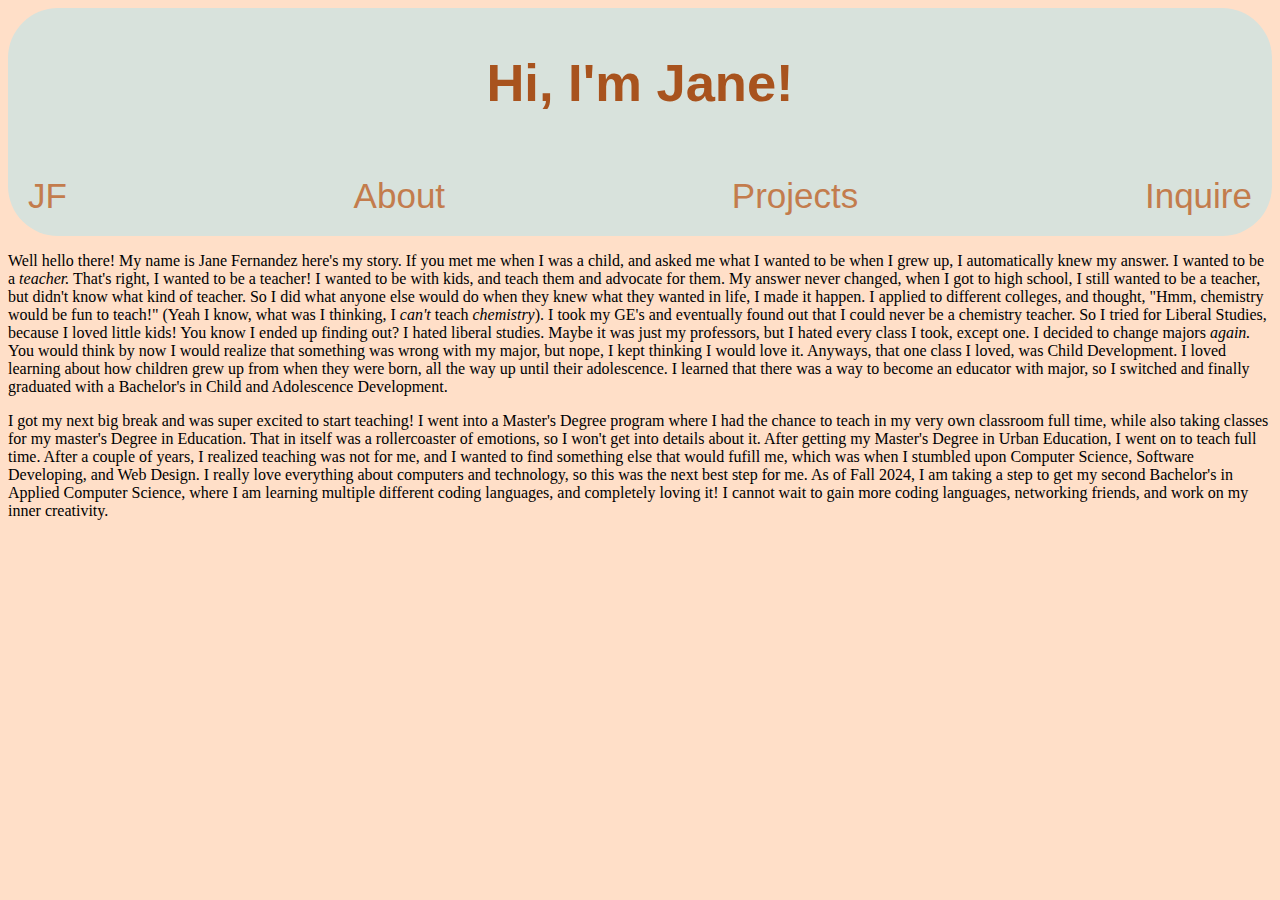
==== about_me.html @ 52a67664 "first commit" ====
<!DOCTYPE html>
<html lang="en">
<head>
    <meta charset="UTF-8">
    <meta name="viewport" content="width=device-width, initial-scale=1.0">
    <link rel="stylesheet" href="styles.css">
   
</head>
<body>

    <header class="header">
        <h2>Hi, I'm Jane!</h2>
    
        <nav class = "main-nav">
            <a class = "nav-home" href = "/"> JF </a>
            <a class = "nav-about" href = "/about_me.html"> About </a>
            <a class = "nav-projects" href = "/my_projects.html"> Projects </a>
            <a class = "nav-contact" href = "/contact.html"> Inquire </a>

        </nav>
        
    </header>

    <section class = "intro-paragraph">
        <p> Well hello there! My name is Jane Fernandez here's my story.
            If you met me when I was a child, and asked me what I wanted to be when I grew up, 
            I automatically knew my answer. I wanted to be a <em>teacher.</em> That's right,
            I wanted to be a teacher! I wanted to be with kids, and teach them and advocate for them. 
            My answer never changed, when I got to high school, I still wanted to be a teacher, but didn't know 
            what kind of teacher. So I did what anyone else would do when they knew what they wanted in life, I made it happen. 
            I applied to different colleges, and thought, "Hmm, chemistry would be fun to teach!" 
            (Yeah I know, what was I thinking, I <em>can't</em> teach <em>chemistry</em>). I took my GE's and eventually found out
            that I could never be a chemistry teacher. So I tried for Liberal Studies, because I loved little kids! You know 
            I ended up finding out? I hated liberal studies. Maybe it was just my professors, but I hated every class I took, except one.
            I decided to change majors <em>again.</em> You would think by now I would realize that something was wrong
            with my major, but nope, I kept thinking I would love it. Anyways, that one class I loved, was Child Development. I loved 
            learning about how children grew up from when they were born, all the way up until their adolescence. I learned that there was a 
            way to become an educator with major, so I switched and finally graduated with a Bachelor's in Child and Adolescence Development. 
        </p>
        <p>
            I got my next big break and was super excited to start teaching! I went into a Master's Degree program where 
            I had the chance to teach in my very own classroom full time, while also taking classes for my master's Degree in Education. That in
            itself was a rollercoaster of emotions, so I won't get into details about it. After getting my Master's Degree in Urban Education, 
            I went on to teach full time. After a couple of years, I realized teaching was not for me, and I wanted to find something else that 
            would fufill me, which was when I stumbled upon Computer Science, Software Developing, and Web Design. I really love everything about
            computers and technology, so this was the next best step for me. As of Fall 2024, I am taking a step to get my second Bachelor's in
            Applied Computer Science, where I am learning multiple different coding languages, and completely loving it! I cannot wait to gain more 
            coding languages, networking friends, and work on my inner creativity.
        </p>
    </section>
  
</body>
</html>
---- styles.css ----
html{
    background-color:#FFDFC8;
}

.header{
    display: flex;
    flex-direction: column;
    height: 100%;
    width: 100%;
    margin: 0;
    justify-content: center;
    align-self: center;
    align-items: center;
    font-family: Arial, Helvetica, sans-serif;
    font-size: 35px;
    background-color: #D8E2DC;
    color: #a8531e;
    border-radius: 50px 50px 50px 50px;
}

.main-nav{

    display: flex;
    flex-direction: row;
    height: 100%;
    width: 100%;
    margin: 0;
    justify-content: space-between;
    align-self: baseline;
    font-family: Arial, Helvetica, sans-serif;

    
}

.nav-home{
    text-decoration: none;
    color: #C37C4D;
    padding: 20px;
}

.nav-about{
    text-decoration: none;
    color: #C37C4D;
    padding: 20px;
}

.nav-projects{
    text-decoration: none;
    color: #C37C4D;
    padding: 20px;
}

.nav-contact{
    text-decoration: none;
    color: #C37C4D;
    padding: 20px;
}
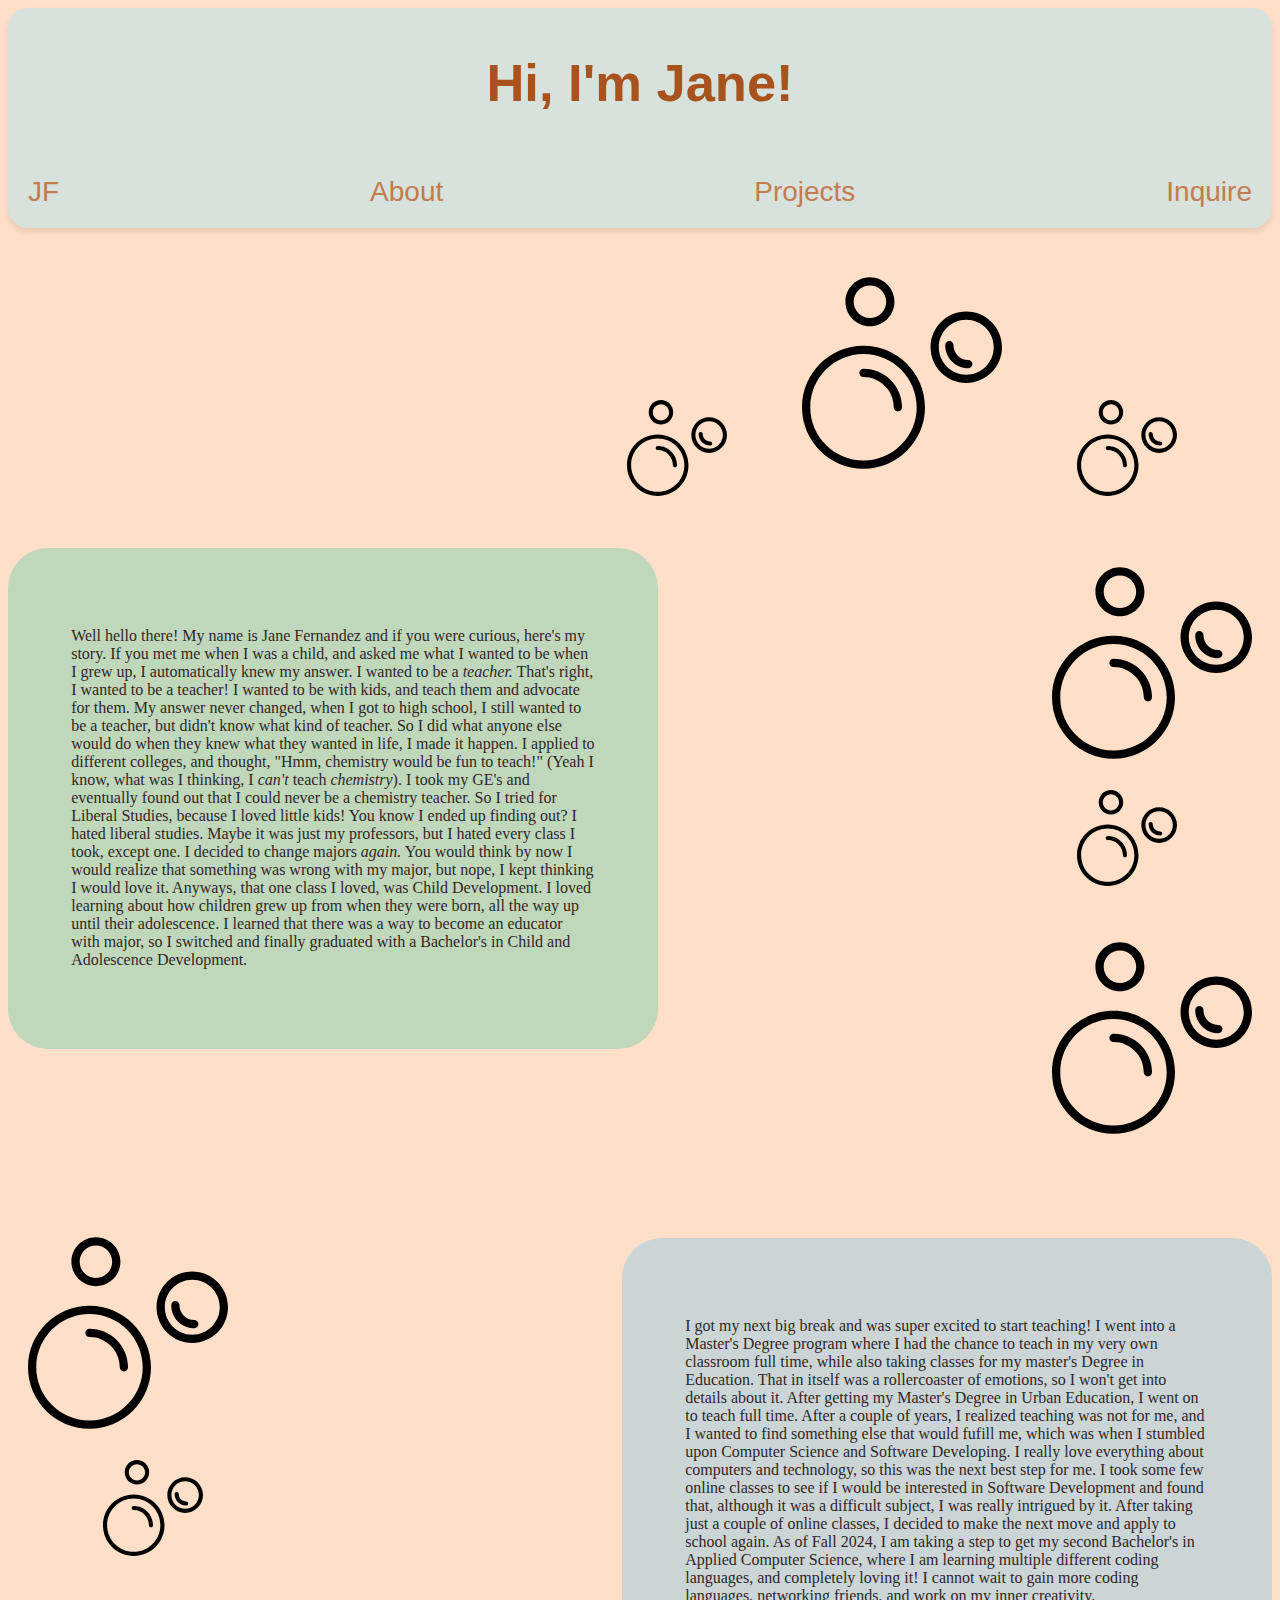
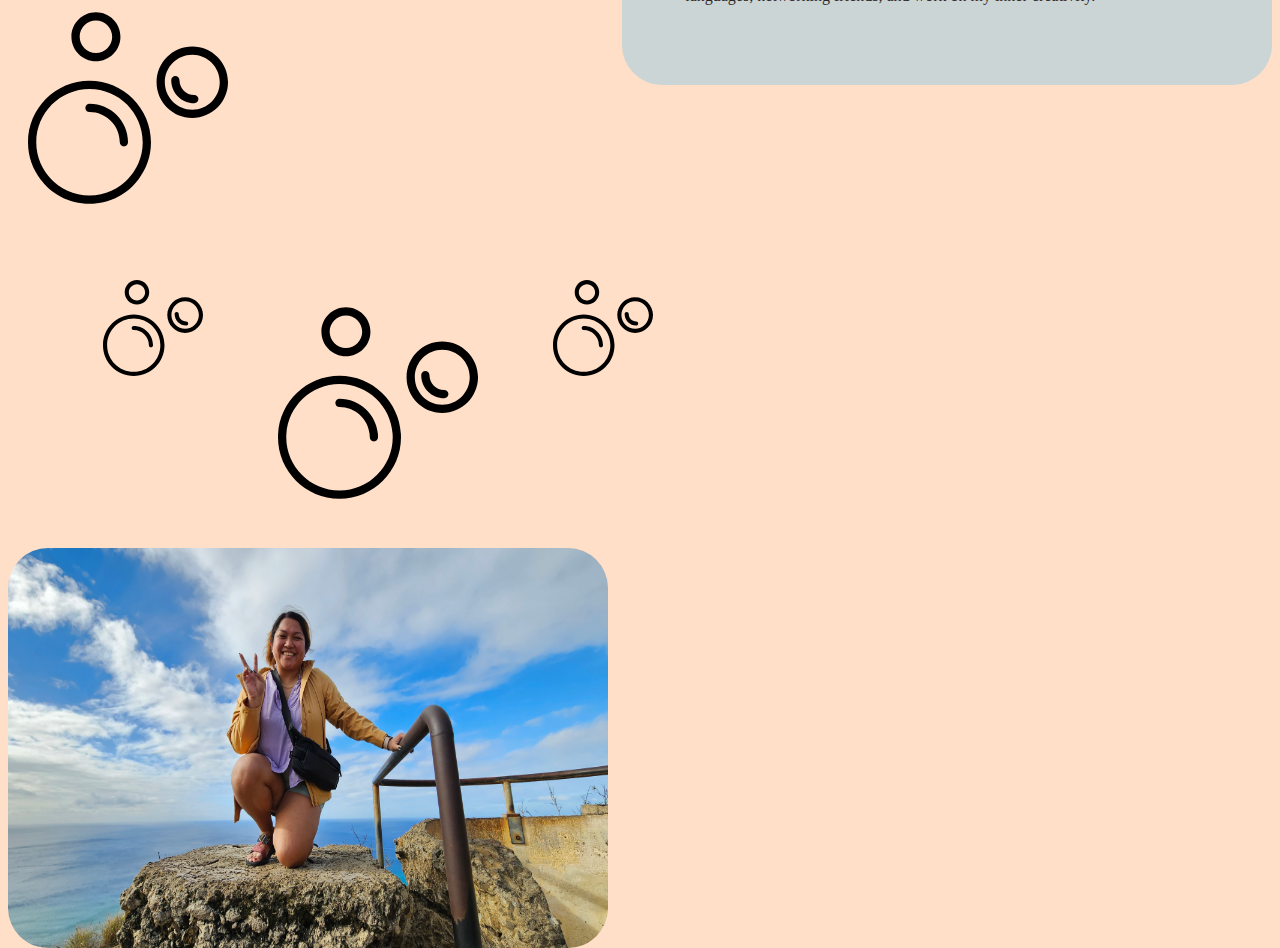
==== commit 0985d123: "almost done!" ====
--- a/about_me.html
+++ b/about_me.html
@@ -3,6 +3,7 @@
 <head>
     <meta charset="UTF-8">
     <meta name="viewport" content="width=device-width, initial-scale=1.0">
+    <title>Jane Fernandez - Portfolio</title>
     <link rel="stylesheet" href="styles.css">
    
 </head>
@@ -11,43 +12,83 @@
     <header class="header">
         <h2>Hi, I'm Jane!</h2>
     
-        <nav class = "main-nav">
-            <a class = "nav-home" href = "/"> JF </a>
-            <a class = "nav-about" href = "/about_me.html"> About </a>
-            <a class = "nav-projects" href = "/my_projects.html"> Projects </a>
-            <a class = "nav-contact" href = "/contact.html"> Inquire </a>
+        <nav class = "main_nav">
+            <a class = "nav_home" href = "index.html"> JF </a>
+            <a class = "nav_about" href = "about_me.html"> About </a>
+            <a class = "nav_projects" href = "my_projects.html"> Projects </a>
+            <a class = "nav_contact" href = "contact.html"> Inquire </a>
 
         </nav>
         
     </header>
 
-    <section class = "intro-paragraph">
-        <p> Well hello there! My name is Jane Fernandez here's my story.
-            If you met me when I was a child, and asked me what I wanted to be when I grew up, 
-            I automatically knew my answer. I wanted to be a <em>teacher.</em> That's right,
-            I wanted to be a teacher! I wanted to be with kids, and teach them and advocate for them. 
-            My answer never changed, when I got to high school, I still wanted to be a teacher, but didn't know 
-            what kind of teacher. So I did what anyone else would do when they knew what they wanted in life, I made it happen. 
-            I applied to different colleges, and thought, "Hmm, chemistry would be fun to teach!" 
-            (Yeah I know, what was I thinking, I <em>can't</em> teach <em>chemistry</em>). I took my GE's and eventually found out
-            that I could never be a chemistry teacher. So I tried for Liberal Studies, because I loved little kids! You know 
-            I ended up finding out? I hated liberal studies. Maybe it was just my professors, but I hated every class I took, except one.
-            I decided to change majors <em>again.</em> You would think by now I would realize that something was wrong
-            with my major, but nope, I kept thinking I would love it. Anyways, that one class I loved, was Child Development. I loved 
-            learning about how children grew up from when they were born, all the way up until their adolescence. I learned that there was a 
-            way to become an educator with major, so I switched and finally graduated with a Bachelor's in Child and Adolescence Development. 
-        </p>
-        <p>
-            I got my next big break and was super excited to start teaching! I went into a Master's Degree program where 
-            I had the chance to teach in my very own classroom full time, while also taking classes for my master's Degree in Education. That in
-            itself was a rollercoaster of emotions, so I won't get into details about it. After getting my Master's Degree in Urban Education, 
-            I went on to teach full time. After a couple of years, I realized teaching was not for me, and I wanted to find something else that 
-            would fufill me, which was when I stumbled upon Computer Science, Software Developing, and Web Design. I really love everything about
-            computers and technology, so this was the next best step for me. As of Fall 2024, I am taking a step to get my second Bachelor's in
-            Applied Computer Science, where I am learning multiple different coding languages, and completely loving it! I cannot wait to gain more 
-            coding languages, networking friends, and work on my inner creativity.
-        </p>
+    <section class = "intro_paragraph">
+
+        <div class = "bubbles_4">
+            
+            <img src="bubbles.svg" alt="diamond_head" width = "250" height = "100">
+            <img src="bubbles.svg" alt="diamond_head" width = "200" height = "250">
+            <img src="bubbles.svg" alt="diamond_head" width = "250" height = "100">
+
+        </div>
+
+        <div class = "intro_paragraph_1">
+            <p> Well hello there! My name is Jane Fernandez and if you were curious, here's my story.
+                If you met me when I was a child, and asked me what I wanted to be when I grew up, 
+                I automatically knew my answer. I wanted to be a <em>teacher.</em> That's right,
+                I wanted to be a teacher! I wanted to be with kids, and teach them and advocate for them. 
+                My answer never changed, when I got to high school, I still wanted to be a teacher, but didn't know 
+                what kind of teacher. So I did what anyone else would do when they knew what they wanted in life, I made it happen. 
+                I applied to different colleges, and thought, "Hmm, chemistry would be fun to teach!" 
+                (Yeah I know, what was I thinking, I <em>can't</em> teach <em>chemistry</em>). I took my GE's and eventually found out
+                that I could never be a chemistry teacher. So I tried for Liberal Studies, because I loved little kids! You know 
+                I ended up finding out? I hated liberal studies. Maybe it was just my professors, but I hated every class I took, except one.
+                I decided to change majors <em>again.</em> You would think by now I would realize that something was wrong
+                with my major, but nope, I kept thinking I would love it. Anyways, that one class I loved, was Child Development. I loved 
+                learning about how children grew up from when they were born, all the way up until their adolescence. I learned that there was a 
+                way to become an educator with major, so I switched and finally graduated with a Bachelor's in Child and Adolescence Development. 
+            </p>
+        
+        </div>
+
+        <div class = "bubbles_1">
+            <img src="bubbles.svg" alt="diamond_head" width = "200" height = "250">
+            <img src="bubbles.svg" alt="diamond_head" width = "250" height = "100">
+            <img src="bubbles.svg" alt="diamond_head" width = "200" height = "300">
+        </div>
+
+        <div class = "intro_paragraph_2">
+            <p>
+                I got my next big break and was super excited to start teaching! I went into a Master's Degree program where 
+                I had the chance to teach in my very own classroom full time, while also taking classes for my master's Degree in Education. That in
+                itself was a rollercoaster of emotions, so I won't get into details about it. After getting my Master's Degree in Urban Education, 
+                I went on to teach full time. After a couple of years, I realized teaching was not for me, and I wanted to find something else that 
+                would fufill me, which was when I stumbled upon Computer Science and Software Developing. I really love everything about
+                computers and technology, so this was the next best step for me. I took some few online classes to see if I would be interested in Software
+                Development and found that, although it was a difficult subject, I was really intrigued by it. After taking just a couple of online classes, 
+                I decided to make the next move and apply to school again. As of Fall 2024, I am taking a step to get my second Bachelor's in
+                Applied Computer Science, where I am learning multiple different coding languages, and completely loving it! I cannot wait to gain more 
+                coding languages, networking friends, and work on my inner creativity.
+            </p>
+        </div>
+
+        <div class = "bubbles_2">
+            <img src="bubbles.svg" alt="diamond_head" width = "200" height = "250">
+            <img src="bubbles.svg" alt="diamond_head" width = "250" height = "100">
+            <img src="bubbles.svg" alt="diamond_head" width = "200" height = "300">
+        </div>
+
+        <div class = "bubbles_3">
+            <img src="bubbles.svg" alt="diamond_head" width = "250" height = "100">
+            <img src="bubbles.svg" alt="diamond_head" width = "200" height = "250">
+            <img src="bubbles.svg" alt="diamond_head" width = "250" height = "100">
+
+        </div>
+
+        <div class = "diamond-head">
+                <img src="diamond-head.jpg" alt="diamond_head" width = "600" height = "400">
+        </div>
+
     </section>
-  
 </body>
 </html>
--- a/styles.css
+++ b/styles.css
@@ -15,10 +15,41 @@
     font-size: 35px;
     background-color: #D8E2DC;
     color: #a8531e;
-    border-radius: 50px 50px 50px 50px;
-}
-
-.main-nav{
+    border-radius: 20px;
+    box-shadow: 0 4px 6px rgba(0, 0, 0, 0.1);
+    
+}
+
+.hello_note{
+    display: flex;
+    flex-direction: column;
+    height: 100%;
+    width: 100%;
+    margin: 0px;
+    padding: auto;
+    justify-content: center;
+    align-self: center;
+    align-items: center;
+    font-family: Arial, Helvetica, sans-serif;
+    font-size: 30px;
+    color: rgb(39, 121, 59);
+}
+
+.thankyou_note{
+    display: flex;
+    flex-direction: column;
+    height: 100%;
+    width: 100%;
+    margin: 0;
+    justify-content: center;
+    align-self: center;
+    align-items: center;
+    font-family: Arial, Helvetica, sans-serif;
+    color: rgb(39, 121, 59);
+    font-size: 20px;
+}
+
+.main_nav{
 
     display: flex;
     flex-direction: row;
@@ -28,31 +59,228 @@
     justify-content: space-between;
     align-self: baseline;
     font-family: Arial, Helvetica, sans-serif;
-
-    
-}
-
-.nav-home{
-    text-decoration: none;
-    color: #C37C4D;
-    padding: 20px;
-}
-
-.nav-about{
-    text-decoration: none;
-    color: #C37C4D;
-    padding: 20px;
-}
-
-.nav-projects{
-    text-decoration: none;
-    color: #C37C4D;
-    padding: 20px;
-}
-
-.nav-contact{
-    text-decoration: none;
-    color: #C37C4D;
-    padding: 20px;
-}
-
+    text-decoration: none;
+    color: #007bff;
+    font-size: 28px;
+    
+}
+
+.nav_home{
+    text-decoration: none;
+    color: #C37C4D;
+    padding: 20px;
+}
+
+.nav_about{
+    text-decoration: none;
+    color: #C37C4D;
+    padding: 20px;
+}
+
+.nav_projects{
+    text-decoration: none;
+    color: #C37C4D;
+    padding: 20px;
+}
+
+.nav_contact{
+    text-decoration: none;
+    color: #C37C4D;
+    padding: 20px;
+}
+
+footer {
+    position: absolute;
+    bottom: 10px;
+    width: 100%;
+    text-align: center;
+    font-size: 14px;
+    color: #555;
+}
+
+form{
+    
+    display: flex;
+    flex-direction: column;
+    justify-content: center;
+    align-items: center;
+    align-self: center;
+    font-size: 25px;
+    padding: 50px;
+    
+}
+
+form, label > * {
+
+    margin: 0 1rem;
+
+}
+
+.grid {
+    display: grid;
+    grid-template-columns: repeat(2, 1fr); 
+    grid-template-rows: auto; 
+    grid-gap: 20px; 
+    padding: 20px;
+}
+
+.grid a{
+    text-decoration: none; 
+    color: inherit; 
+    display: block; 
+    height: 100%;
+    width: 100%;
+}
+
+
+.welcome_page, .about_me, .my_projects, .contact_me {
+    background-color: #f5e6d4;
+    padding: 40px;
+    border-radius: 10px;
+    text-align: center;
+    font-family: Arial, sans-serif;
+    cursor: pointer;
+    color: #333;
+}
+
+.welcome_page:hover, .about_me:hover, .my_projects:hover, .contact_me:hover {
+    transform: scale(1.05); 
+}
+
+.welcome_page {
+    grid-column: span 2; 
+    background-image: url(suv.svg);
+    background-size: contain;
+    background-repeat: no-repeat;
+    display: flex;
+    flex-direction: column;
+    transition: 1000ms;
+}
+
+
+.my_projects {
+    grid-column: span 2;
+    background-image: url(lighthouse.svg);
+    background-size: contain;
+    background-repeat: no-repeat;
+    display: flex;
+    flex-direction: column;
+    transition: 2000ms;
+}
+
+.about_me{
+    grid-column: span 2;
+    background-image: url(polaroid.svg);
+    background-size: contain;
+    background-repeat: no-repeat;
+    display: flex;
+    flex-direction: column;
+    transition: 1500ms;
+    
+}
+
+.contact_me{
+    grid-column: span 2;
+    background-image: url(wine.svg);
+    background-size: contain;
+    background-repeat: no-repeat;
+    display: flex;
+    flex-direction: column;
+    transition: 2500ms;
+}
+
+
+@media (max-width: 768px) {
+    .grid {
+        grid-template-columns: 1fr;
+    }
+}
+
+
+.intro_paragraph_1{
+
+    padding: 5%;
+    position: relative;
+    box-sizing: border-box;
+    margin: 30px 0px;
+    display: block;
+    unicode-bidi: isolate;
+    font-size: 100%;
+    width: 650px;
+    justify-content: flex-end;
+    align-items: baseline;
+    float: left;
+    background-color: #64caab66;
+    color: rgb(47, 39, 39);
+    border-radius: 40px;
+
+}
+
+.intro_paragraph_2{
+
+    padding: 5%;
+    position: relative;
+    box-sizing: border-box;
+    margin: 30px 0px;
+    display: block;
+    unicode-bidi: isolate;
+    font-size: 100%;
+    width: 650px;
+    justify-content: flex-start;
+    align-items: baseline;
+    float: right;
+    background-color: #7fc5eb66;
+    color: rgb(47, 39, 39);
+    border-radius: 40px;
+
+}
+
+.diamond-head img{
+
+    border-radius: 40px;
+    display: flex;
+    justify-content: center;
+    align-items: center;
+    align-self: center;
+    float: left;
+
+}
+
+.bubbles_1{
+
+    display: flex;
+    margin: 20px;
+    padding: auto;
+    flex-direction: column;
+    justify-content: flex-end;
+    align-items: flex-end;
+    
+}
+
+.bubbles_2{
+
+    display: flex;
+    margin: 20px;
+    padding: auto;
+    flex-direction: column;
+    justify-content: flex-start;
+    align-items: flex-start;
+}
+
+.bubbles_3{
+    display: flex;
+    margin: 20px;
+    padding: auto;
+    flex-direction: row;
+    justify-content: flex-start;
+    align-items: flex-start;
+}
+
+.bubbles_4{
+    display: flex;
+    margin: 0;
+    padding: 20px;
+    flex-direction: row;
+    justify-content: flex-end;
+    align-items: flex-end;
+}
